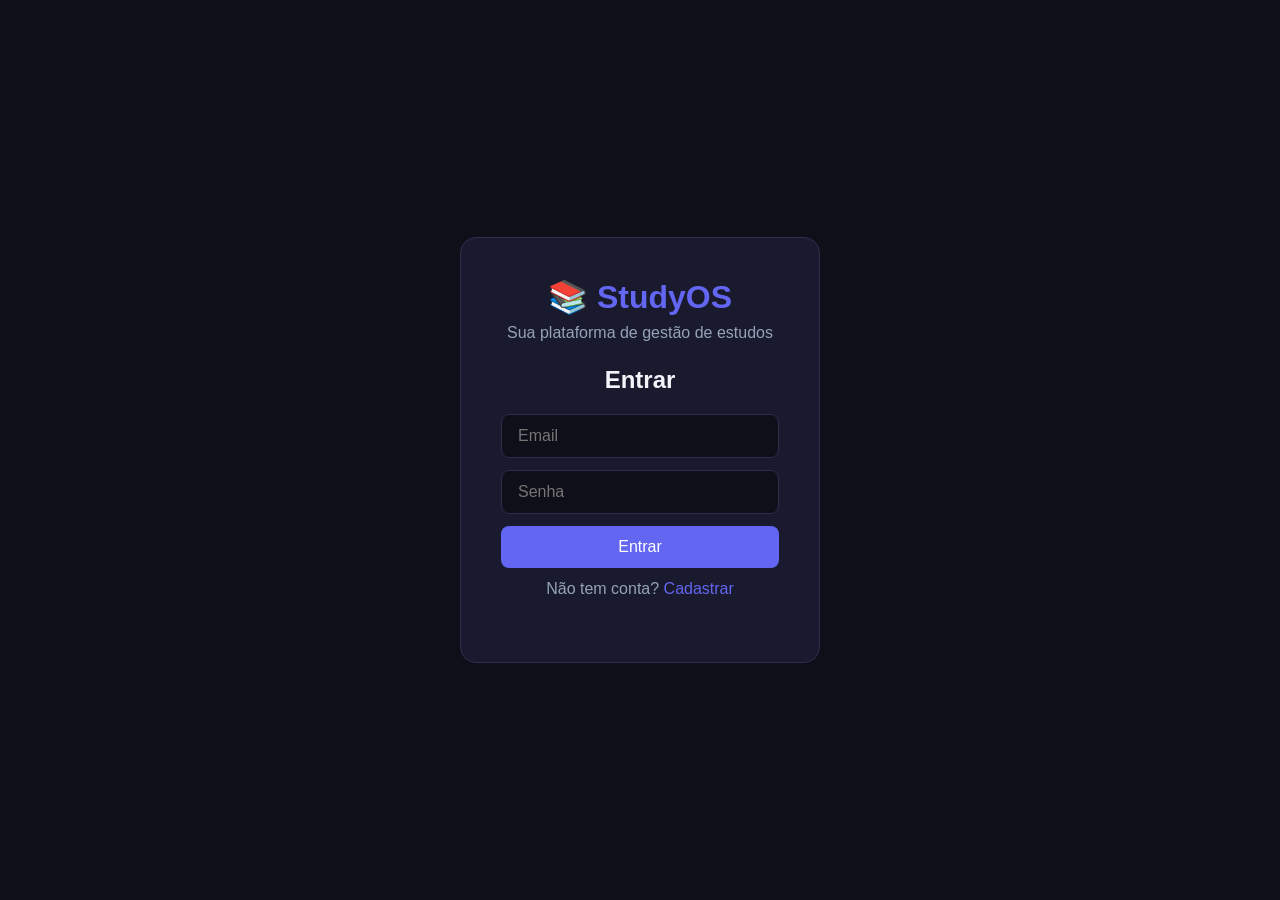
==== studyos-api/frontend/index.html @ 352e61f6 "feat: estrutura base do projeto StudyOS" ====
<!DOCTYPE html>
<html lang="pt-BR">
<head>
    <meta charset="UTF-8" />
    <meta name="viewport" content="width=device-width, initial-scale=1.0" />
    <title>StudyOS</title>
    <link rel="stylesheet" href="css/style.css" />
</head>
<body>

<div class="container">
    <div class="auth-box">
        <h1>📚 StudyOS</h1>
        <p>Sua plataforma de gestão de estudos</p>

        <div id="login-form">
            <h2>Entrar</h2>
            <input type="email" id="email" placeholder="Email" />
            <input type="password" id="password" placeholder="Senha" />
            <button onclick="login()">Entrar</button>
            <p>Não tem conta? <a href="#" onclick="showRegister()">Cadastrar</a></p>
        </div>

        <div id="register-form" style="display:none">
            <h2>Cadastrar</h2>
            <input type="text" id="reg-name" placeholder="Nome" />
            <input type="email" id="reg-email" placeholder="Email" />
            <input type="password" id="reg-password" placeholder="Senha" />
            <button onclick="register()">Cadastrar</button>
            <p>Já tem conta? <a href="#" onclick="showLogin()">Entrar</a></p>
        </div>

        <p id="msg" style="color:red"></p>
    </div>
</div>

<script src="js/auth.js"></script>
</body>
</html>
---- studyos-api/frontend/css/style.css ----
* {
  margin: 0;
  padding: 0;
  box-sizing: border-box;
}

body {
  font-family: 'Segoe UI', sans-serif;
  background: #0f0f1a;
  color: #f1f5f9;
  min-height: 100vh;
  display: flex;
  align-items: center;
  justify-content: center;
}

.container {
  width: 100%;
  max-width: 400px;
  padding: 20px;
}

.auth-box {
  background: #1a1a2e;
  border-radius: 16px;
  padding: 40px;
  text-align: center;
  border: 1px solid #2d2d4e;
}

.auth-box h1 {
  font-size: 2rem;
  margin-bottom: 8px;
  color: #6366f1;
}

.auth-box p {
  color: #94a3b8;
  margin-bottom: 24px;
}

.auth-box h2 {
  margin-bottom: 20px;
  color: #f1f5f9;
}

input {
  width: 100%;
  padding: 12px 16px;
  margin-bottom: 12px;
  background: #0f0f1a;
  border: 1px solid #2d2d4e;
  border-radius: 8px;
  color: #f1f5f9;
  font-size: 1rem;
  outline: none;
}

input:focus {
  border-color: #6366f1;
}

button {
  width: 100%;
  padding: 12px;
  background: #6366f1;
  color: white;
  border: none;
  border-radius: 8px;
  font-size: 1rem;
  cursor: pointer;
  margin-bottom: 12px;
  transition: background 0.2s;
}

button:hover {
  background: #4f46e5;
}

a {
  color: #6366f1;
  text-decoration: none;
}

#msg {
  margin-top: 12px;
  font-size: 0.9rem;
}
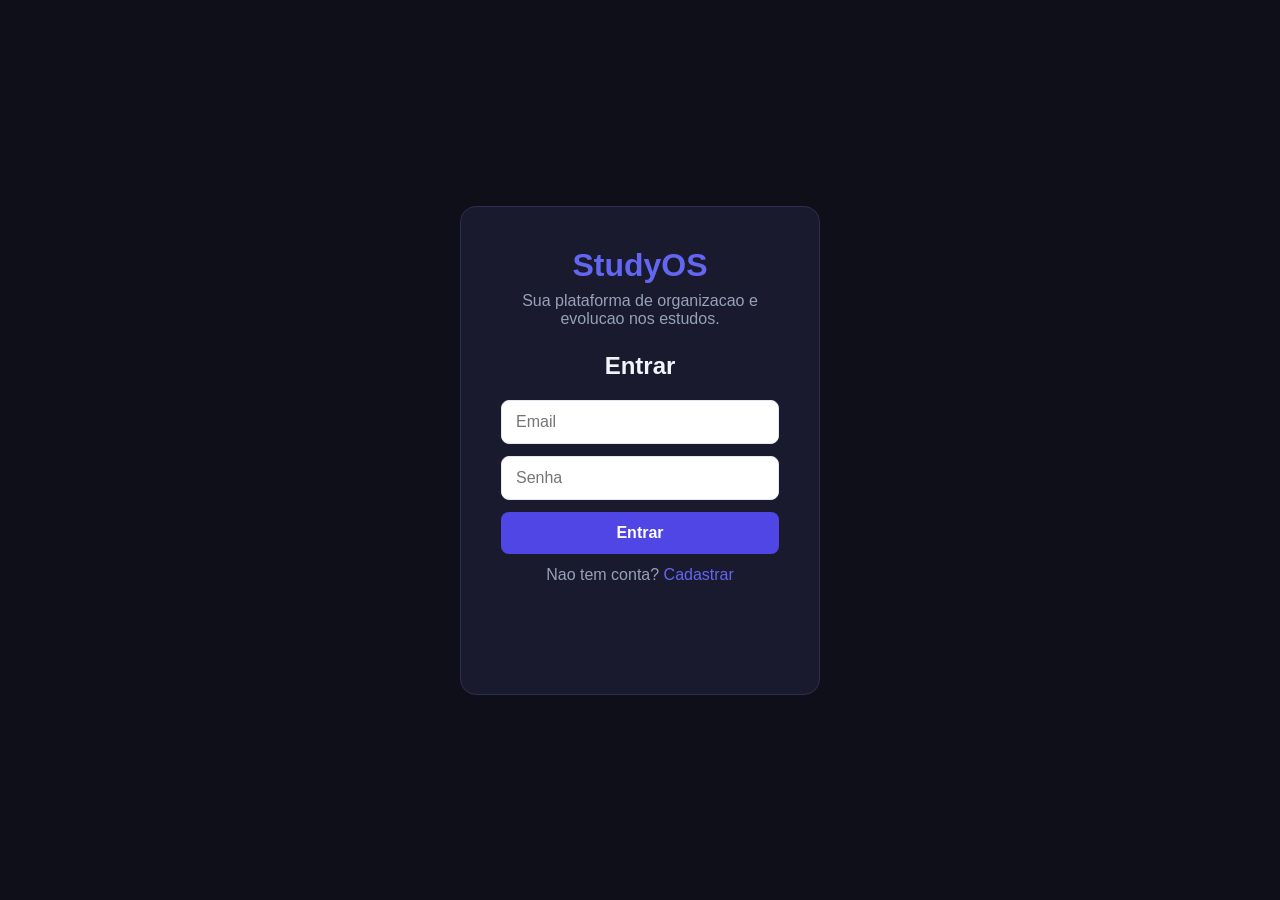
==== commit 11e59e83: "feat: organize frontend foundation" ====
--- a/studyos-api/frontend/index.html
+++ b/studyos-api/frontend/index.html
@@ -3,37 +3,47 @@
 <head>
     <meta charset="UTF-8" />
     <meta name="viewport" content="width=device-width, initial-scale=1.0" />
+
     <title>StudyOS</title>
+
     <link rel="stylesheet" href="css/style.css" />
+    <link rel="stylesheet" href="css/components.css" />
 </head>
 <body>
-
-<div class="container">
-    <div class="auth-box">
-        <h1>📚 StudyOS</h1>
-        <p>Sua plataforma de gestão de estudos</p>
+<main class="container">
+    <section class="auth-box">
+        <h1>StudyOS</h1>
+        <p>Sua plataforma de organizacao e evolucao nos estudos.</p>
 
         <div id="login-form">
             <h2>Entrar</h2>
-            <input type="email" id="email" placeholder="Email" />
-            <input type="password" id="password" placeholder="Senha" />
-            <button onclick="login()">Entrar</button>
-            <p>Não tem conta? <a href="#" onclick="showRegister()">Cadastrar</a></p>
+
+            <input class="input" type="email" id="email" placeholder="Email" autocomplete="email" />
+            <input class="input" type="password" id="password" placeholder="Senha" autocomplete="current-password" />
+
+            <button class="btn btn-primary" onclick="login()">Entrar</button>
+
+            <p>Nao tem conta? <a href="#" onclick="showRegister()">Cadastrar</a></p>
         </div>
 
-        <div id="register-form" style="display:none">
+        <div id="register-form" style="display: none">
             <h2>Cadastrar</h2>
-            <input type="text" id="reg-name" placeholder="Nome" />
-            <input type="email" id="reg-email" placeholder="Email" />
-            <input type="password" id="reg-password" placeholder="Senha" />
-            <button onclick="register()">Cadastrar</button>
-            <p>Já tem conta? <a href="#" onclick="showLogin()">Entrar</a></p>
+
+            <input class="input" type="text" id="reg-name" placeholder="Nome" autocomplete="name" />
+            <input class="input" type="email" id="reg-email" placeholder="Email" autocomplete="email" />
+            <input class="input" type="password" id="reg-password" placeholder="Senha" autocomplete="new-password" />
+
+            <button class="btn btn-primary" onclick="register()">Cadastrar</button>
+
+            <p>Ja tem conta? <a href="#" onclick="showLogin()">Entrar</a></p>
         </div>
 
-        <p id="msg" style="color:red"></p>
-    </div>
-</div>
+        <p id="msg" class="form-message"></p>
+    </section>
+</main>
 
+<script src="js/api.js"></script>
+<script src="js/utils.js"></script>
 <script src="js/auth.js"></script>
 </body>
 </html>
--- a/studyos-api/frontend/css/components.css
+++ b/studyos-api/frontend/css/components.css
@@ -0,0 +1,177 @@
+:root {
+  --primary: #4f46e5;
+  --primary-dark: #3730a3;
+  --success: #16a34a;
+  --danger: #dc2626;
+  --warning: #f59e0b;
+
+  --bg: #f8fafc;
+  --surface: #ffffff;
+  --surface-muted: #f1f5f9;
+  --text: #0f172a;
+  --text-muted: #64748b;
+  --border: #e2e8f0;
+
+  --shadow-sm: 0 8px 20px rgba(15, 23, 42, 0.08);
+  --shadow-md: 0 16px 40px rgba(15, 23, 42, 0.12);
+
+  --radius-sm: 8px;
+  --radius-md: 12px;
+}
+
+* {
+  box-sizing: border-box;
+}
+
+.btn {
+  border: 0;
+  border-radius: var(--radius-sm);
+  padding: 12px 16px;
+  font-weight: 700;
+  cursor: pointer;
+  transition: transform 0.15s ease, filter 0.15s ease, background 0.15s ease;
+}
+
+.btn:hover {
+  transform: translateY(-1px);
+  filter: brightness(0.98);
+}
+
+.btn:active {
+  transform: translateY(0);
+}
+
+.btn-primary {
+  background: var(--primary);
+  color: #ffffff;
+}
+
+.btn-primary:hover {
+  background: var(--primary-dark);
+}
+
+.btn-secondary {
+  background: var(--surface-muted);
+  color: var(--text);
+}
+
+.btn-danger {
+  background: var(--danger);
+  color: #ffffff;
+}
+
+.card {
+  background: var(--surface);
+  border: 1px solid var(--border);
+  border-radius: var(--radius-md);
+  box-shadow: var(--shadow-sm);
+}
+
+.input,
+.select,
+.textarea {
+  width: 100%;
+  border: 1px solid var(--border);
+  border-radius: var(--radius-sm);
+  padding: 12px 14px;
+  font: inherit;
+  color: var(--text);
+  background: var(--surface);
+  outline: none;
+}
+
+.input:focus,
+.select:focus,
+.textarea:focus {
+  border-color: var(--primary);
+  box-shadow: 0 0 0 4px rgba(79, 70, 229, 0.12);
+}
+
+.form-message {
+  min-height: 22px;
+  margin-top: 12px;
+  font-weight: 600;
+}
+
+.form-message.error {
+  color: var(--danger);
+}
+
+.form-message.success {
+  color: var(--success);
+}
+
+.empty-state {
+  padding: 28px;
+  border: 1px dashed var(--border);
+  border-radius: var(--radius-md);
+  color: var(--text-muted);
+  text-align: center;
+  background: var(--surface-muted);
+}
+
+.page-header {
+  display: flex;
+  align-items: flex-start;
+  justify-content: space-between;
+  gap: 18px;
+  margin-bottom: 28px;
+}
+
+.page-title {
+  margin: 0;
+  color: var(--text);
+  font-size: 32px;
+  line-height: 1.1;
+}
+
+.page-subtitle {
+  margin: 8px 0 0;
+  color: var(--text-muted);
+}
+
+.modal-backdrop {
+  position: fixed;
+  inset: 0;
+  display: none;
+  place-items: center;
+  padding: 24px;
+  background: rgba(15, 23, 42, 0.58);
+  z-index: 50;
+}
+
+.modal-backdrop.open {
+  display: grid;
+}
+
+.modal {
+  width: min(520px, 100%);
+  background: var(--surface);
+  border-radius: var(--radius-md);
+  box-shadow: var(--shadow-md);
+  padding: 24px;
+}
+
+.modal-header {
+  display: flex;
+  align-items: center;
+  justify-content: space-between;
+  gap: 16px;
+  margin-bottom: 20px;
+}
+
+.modal-title {
+  margin: 0;
+  font-size: 22px;
+  color: var(--text);
+}
+
+.icon-button {
+  width: 40px;
+  height: 40px;
+  border: 0;
+  border-radius: var(--radius-sm);
+  background: var(--surface-muted);
+  color: var(--text);
+  cursor: pointer;
+}
